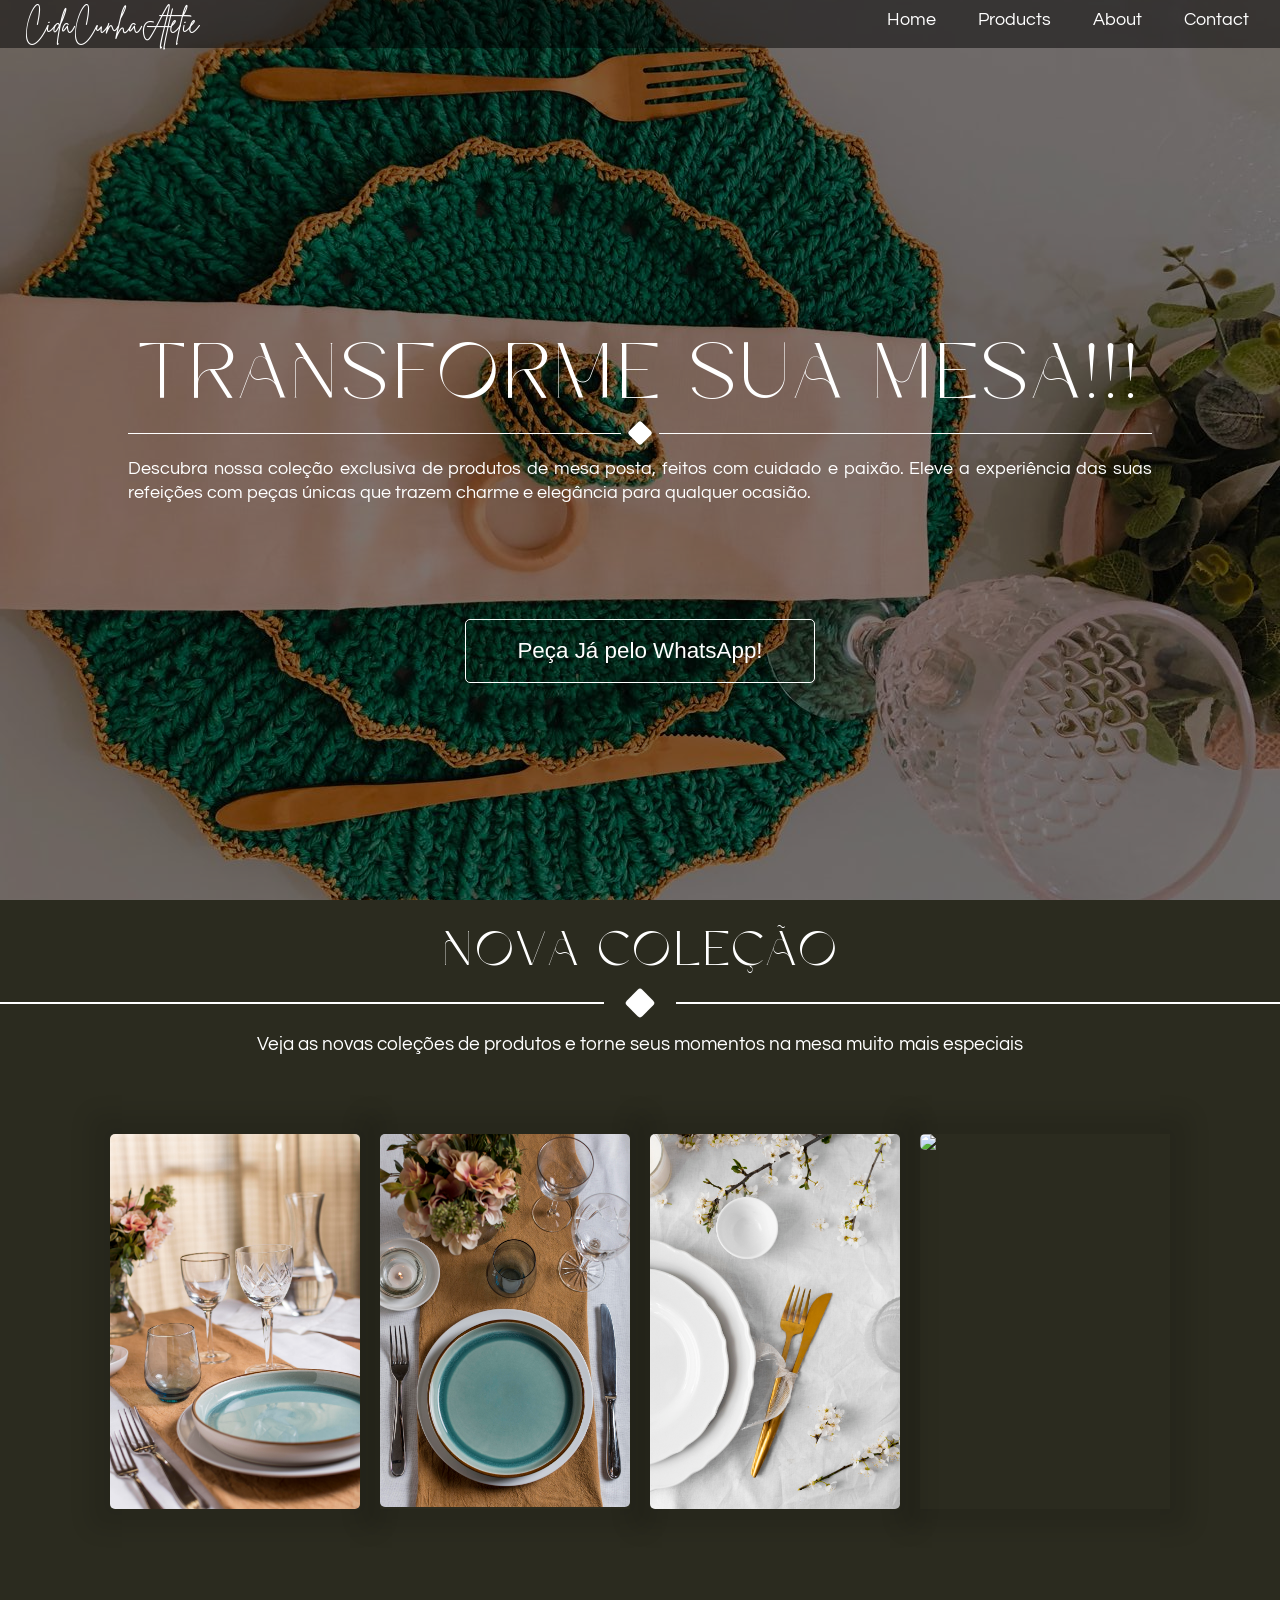
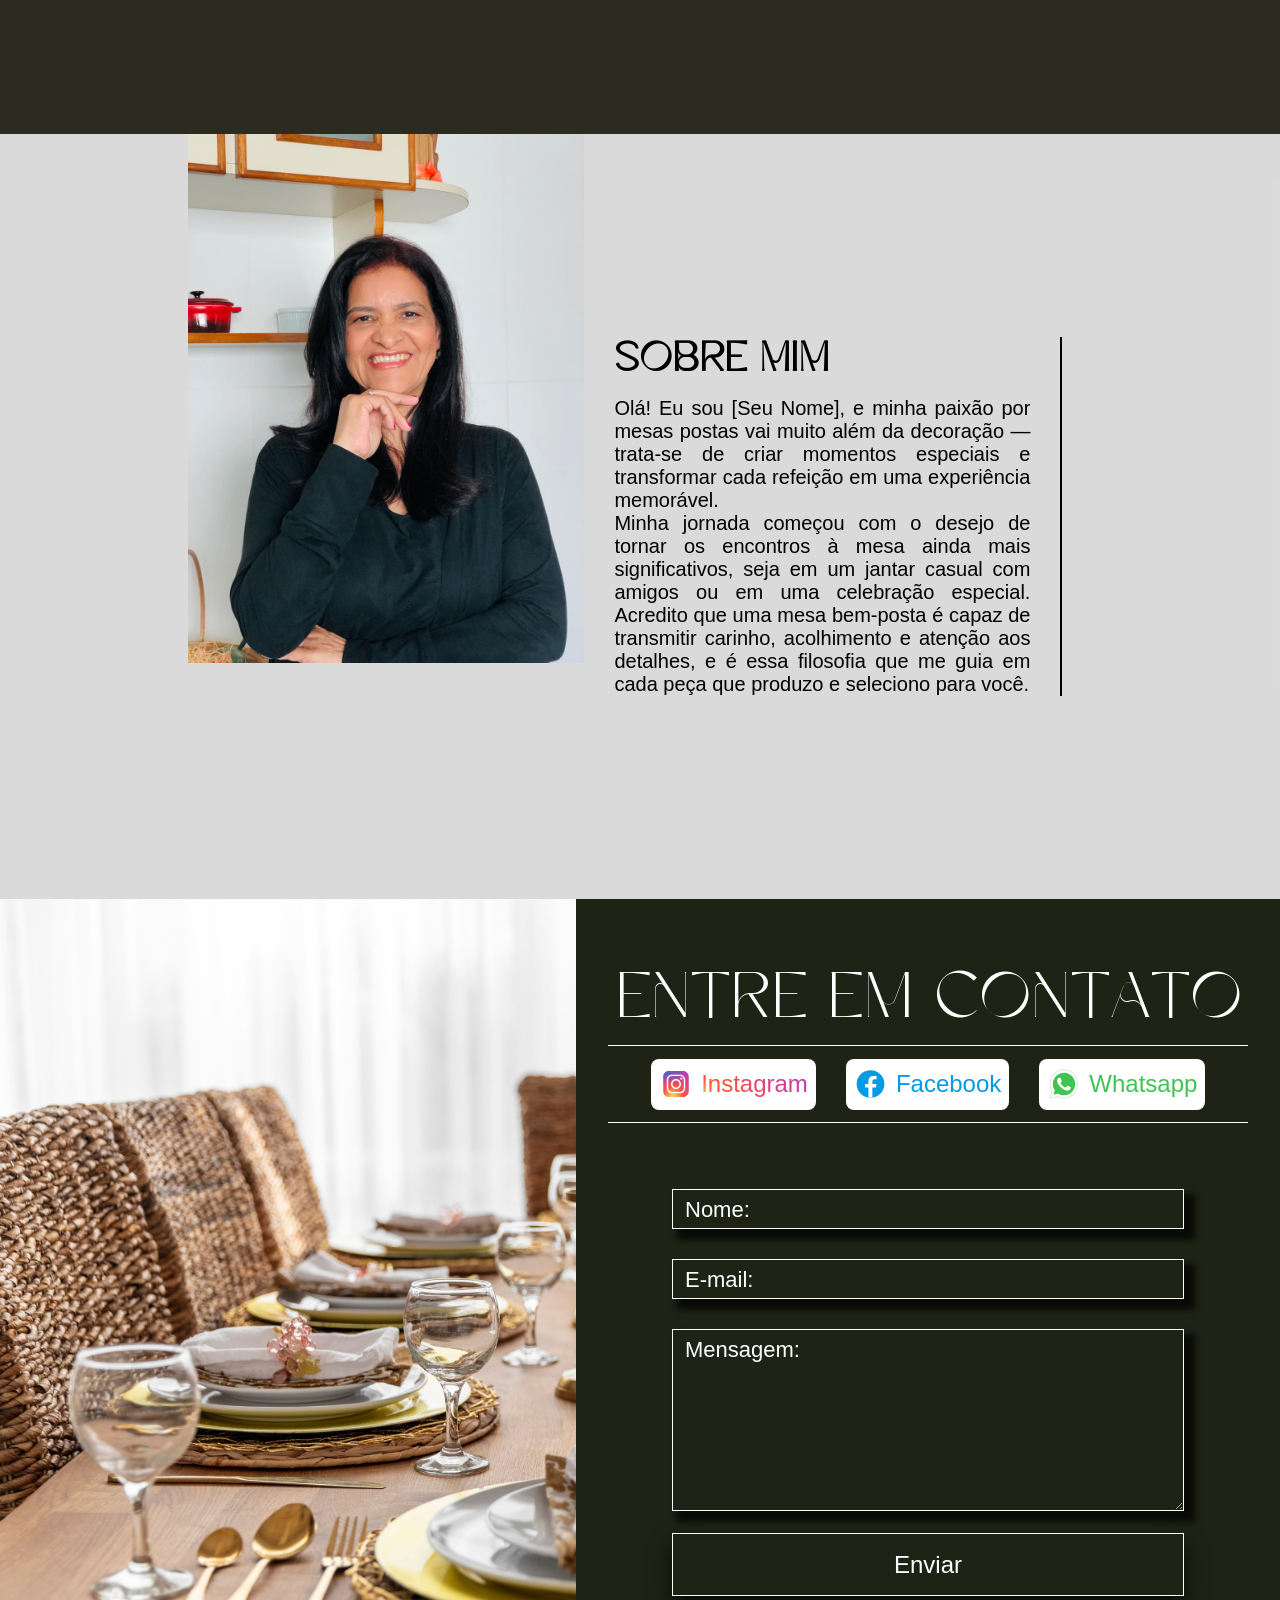
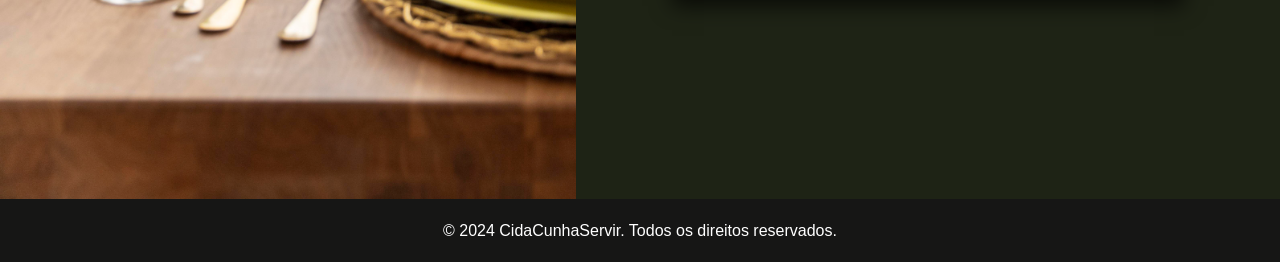
==== index.html @ 5f46d481 "First Addition" ====
<!DOCTYPE html>
<html lang="pt-br">
<head>
    <meta charset="UTF-8">
    <meta name="viewport" content="width=device-width, initial-scale=1.0">
    <title>Cida Cunha Atelier</title>
    <link rel="stylesheet" href="styles.css">
</head>
<body>
    <header>
        <div class="logo">CidaCunha<span>Atelie</span></div>
        <nav class="navbar">
            <ul ul class="nav-links">
                <li><a href="#secao1" class="nav-link">Home</a></li>
                <li><a href="#secao2" class="nav-link">Products</a></li>
                <li><a href="#secao3" class="nav-link">About</a></li>
                <li><a href="#secao4" class="nav-link">Contact</a></li>
            </ul>
            <div class="menu-hamburguer">
                <span class="menu-hamburguer-mobile"></span>
                <span class="menu-hamburguer-mobile"></span>
                <span class="menu-hamburguer-mobile"></span>
            </div>
        </nav>
    </header>
    <main id="secao1">
        <div class="hero">
            <div class="hero-text">
                <h1>TRANSFORME SUA MESA!!!</h1>
                <div class="line-with-diamond">
                    <span class="diamond"></span>
                  </div>
                <p>Descubra nossa coleção exclusiva de produtos de mesa posta, feitos com cuidado e paixão. Eleve a experiência das suas refeições com peças únicas que trazem charme e elegância para qualquer ocasião.</p>
                <button id="btn" onclick="window.open('https://wa.me/5532998833302', '_blank')">Peça Já pelo WhatsApp!</button>
            </div>
        </div>

    <section class="collection-section" id="product">
        <div class="title-container" id="secao2">
            <h1 class="section-title">Nova Coleção</h1>
            <div class="decorative-line">
                <div class="decorative-icon"></div>
            </div>
            <p class="section-subtitle">Veja as novas coleções de produtos e torne seus momentos na mesa muito mais especiais</p>
        </div>
        <div class="container">
            <div class="box">
                <img src="table-arrangement-with-flowers.jpg">
                <div class="details_left">
                    <h2>Produto 2</h2>
                    <p>Descrição detalhada do produto 2.</p>
                    <p>Preço: R$ 200,00</p>
                    <button>Comprar</button>
                </div>
            </div>
            <div class="box">
                <img src="top-view-table-arrangement-with-flowers.jpg">
                <div class="details_left">
                    <h2>Produto 2</h2>
                    <p>Descrição detalhada do produto 2.</p>
                    <p>Preço: R$ 200,00</p>
                    <button>Comprar</button>
                </div>
            </div>
            <div class="box">
                <img src="assortment-white-table-delicious-meal.jpg">
                <div class="details_right">
                    <h2>Produto 2</h2>
                    <p>Descrição detalhada do produto 2.</p>
                    <p>Preço: R$ 200,00</p>
                    <button>Comprar</button>
                </div>
            </div>
            <div class="box">
                <img src="wedding-table-number-decoration.jpg">
                <div class="details_right">
                    <h2>Produto 2</h2>
                    <p>Descrição detalhada do produto 2.</p>
                    <p>Preço: R$ 200,00</p>
                    <button>Comprar</button>
                </div>
            </div>
        </div>
    </section>

    <section class="container-main-about" id="about">
        <div class="container-about" id="secao3">
            <div class="box-about">
                <img src="WhatsApp Image 2024-08-29 at 18.51.31.jpeg" class="box-img-about" alt="">
            </div>
            <div class="text-box-about">
                <h1 class="box-h1-about">
                    Sobre mim
                </h1>
                <p class="box-p-about">
                    Olá! Eu sou [Seu Nome], e minha paixão por mesas postas vai muito além da decoração — trata-se de criar momentos especiais e transformar cada refeição em uma experiência memorável. <br>

                    Minha jornada começou com o desejo de tornar os encontros à mesa ainda mais significativos, seja em um jantar casual com amigos ou em uma celebração especial. Acredito que uma mesa bem-posta é capaz de transmitir carinho, acolhimento e atenção aos detalhes, e é essa filosofia que me guia em cada peça que produzo e seleciono para você. <br>           
                </p>
            </div>
        </div>
    </section>
    <section class="container-footer" id="secao4">
        <div class="box-footer">
            <div class="img-footer">
                <img class="img-footer-sing" src="dining-table-with-plates.jpg" alt="">
            </div>
            <div class="text-footer">
                <div class="container-text-footer">
                    <h1 class="text-footer-h1">Entre em contato</h1>
                    <div class="line-footer"></div>
                    <div class="text-footer-div-btn">
                        <button class="text-footer-btn" id="text-footer-btn-insta">
                            <img src="instagram.svg" alt="Ícone" class="btn-icon-footer">
                            <span class="btn-text-footer-insta">Instagram</span>
                        </button>
                        <button class="text-footer-btn" id="text-footer-btn-face">
                            <img src="facebook.svg" alt="Ícone" class="btn-icon-footer">
                            <span class="btn-text-footer-face">Facebook</span>
                        </button>
                        <button class="text-footer-btn" id="text-footer-btn-zap">
                            <img src="whatsapp.svg" alt="Ícone" class="btn-icon-footer">
                            <span class="btn-text-footer-zap">Whatsapp</span>
                        </button>
                    </div>
                    <div class="line-footer"></div>
                </div>
                <div class="form-footer">
                    <form id="contactForm" action="https://formspree.io/f/mblrwndz" method="POST">
                        <div class="form-footer-group">
                            <input type="text" id="name" name="name" placeholder="" class="form_input" required>
                            <label for="name" class="placeholder">Nome:</label>
                        </div>
                        
                        <div class="form-footer-group">
                            <input type="email" id="email" name="email" placeholder="" class="form_input" required>
                            <label for="email" class="placeholder">E-mail:</label>
                        </div>
                        
                        <div class="form-footer-group">
                            <textarea id="message" name="message" placeholder="" class="form_input" rows="4" required></textarea>
                            <label for="message" class="placeholder">Mensagem:</label>
                        </div>
                        
                        <button type="submit" class="form-footer-btn">Enviar</button>
                    </form>
                </div>
            </div>
        </div>
    </section>
    </main>
    <footer class="footer">
        <div class="container-footer-copy">
            <p class="copy-p-footer">&copy; 2024 CidaCunhaServir. Todos os direitos reservados.</p>
        </div>
    </footer>

    <script src="script.js"></script>
</body>
</html>
---- styles.css ----
@import url('https://fonts.googleapis.com/css2?family=Questrial&display=swap');
@font-face {
    font-family: Brittany;
    src: url(BrittanySignature.ttf);
}
@font-face {
    font-family: Metanoia;
    src: url(Metanoia.ttf);
}


/* Variáveis de CSS para cores e fonte */
:root {
    --background-color: #2b2b1f;
    --text-color: #ffffff;
    --accent-color: #ffffff;
    --overlay-bg-color: rgba(0, 0, 0, 0.7);
    --font-family: 'Arial', sans-serif;
}

/* Reset básico */
* {
    margin: 0;
    padding: 0;
    box-sizing: border-box;
    scroll-behavior: smooth;
}


/* Prevenir overflow horizontal */
body, html {
    margin: 0;
    padding: 0;
    overflow-x: hidden; /* Impede que a página se expanda horizontalmente */
}

body {
    font-family: var(--font-family);
    background-color: var(--background-color);
    color: var(--text-color);
    text-align: center;
}

header {
    position: fixed; /* Fixa o header no topo da página */
    display: flex;
    justify-content: space-between;
    align-items: center;
    padding: 0.5vh 25px; /* Reduz o padding para aproximar a borda dos elementos */
    color: #fff;
    z-index: 1000; /* Mantém o header acima de outros elementos */
    width: 100vw;
    background-color: rgba(0, 0, 0, 0.5);
}

header .logo {
    font-size: 1.8em;
    font-weight: bold;
    font-family: Brittany;
    font-weight: 100;
}

header nav ul {
    font-weight: 100;
    font-size: 1.4vw;
    display: flex;
    list-style: none;
}

header nav ul li {
    margin-left: 30px;
    margin-bottom: 10px;
}

header nav ul li a {
    font-family: "Questrial", sans-serif;
    color: #fff;
    text-decoration: none;
    padding: 5px 6px; /* Mantém o padding constante */
}

ul li a:hover {
    color: black; /* Altera a cor do texto ao passar o mouse */
    background-color: #a9a9a9; /* Adiciona uma cor de fundo ao passar o mouse */
    border-radius: 5px; /* Adiciona bordas arredondadas ao fundo */
    padding: 25px 6px;
    transition: ease 1s;
}

/* Menu Hambúrguer */
.menu-hamburguer {
    display: none;
    flex-direction: column;
    cursor: pointer;
}

.menu-hamburguer .menu-hamburguer-mobile {
    width: 7vw;
    height: 0.3vh;
    background: white;
    margin: 4px 0;
    transition: 0.4s;
}

.hero {
    display: flex;
    align-items: center;
    justify-content: left;
    background: url('Background_img_green.jpg') no-repeat center center;
    background-size: cover;
    color: #fff;
    min-height: 100vh;
    padding: 50px 27px;
    position: relative;
}

.hero::before {
    content: '';
    position: absolute;
    display: flex;
    margin: 0 auto;
    justify-content: center;
    align-items: center;
    top: 0;
    left: 0;
    width: 100%;
    height: 100%;
    background-color: rgba(0, 0, 0, 0.5);
    z-index: 1;
}

.hero-text {
    justify-content: center;
    position: relative;
    z-index: 2;
    margin: 0 auto;
}

.hero-text h1 {
    display: flex;
    justify-content: center;
    align-items: center;
    font-family: Metanoia;
    font-size: 6vw;
    font-weight: 100;
    margin-bottom: 10px;
    line-height: 1.4;
    letter-spacing: 2.5px;
    margin: 0 auto;
}

/* Linha span */
.line-with-diamond {
    display: flex;
    align-items: center;
  }
  
.line-with-diamond::before,
.line-with-diamond::after {
    content: '';
    flex: 1;
    height: 1.8px;
    background-color: white;
}

.diamond {
    border-radius: 15%;
    width: 18px;
    height: 18px;
    background-color: white;
    transform: rotate(45deg); /* Gira o quadrado para parecer um losango */
    margin: 0 10px; /* Espaço entre as linhas e o losango */
}  

.hero-text p {
    display: flex;
    margin: 0 auto;
    font-family: "Questrial", sans-serif;
    font-weight: 100;
    font-size: 1.4vw;
    margin-top: 15px;
    margin-bottom: 15px;
    line-height: 1.3;
    width: 80vw;
    text-align: justify;
}

.hero-text button {
    position: relative;
    top: 100px;
    display: flex;
    justify-content: center;
    align-items: center;
    margin: 0 auto;
    padding: 2vh 4vw;
    background-color: transparent;
    color: #000000;
    font-size: 1.4em;
    color: white;
    cursor: pointer;
    border: solid 1px white;
    border-radius: 5px;
}

.hero-text button:hover{
     scale: 1.1;
     transition: ease 1s;
     background-color: #c0c0c0;
     color: black ;
     
}

.collection-section{
    height: 90vh;
}

/* Título da seção */
.section-title {
    font-family: Metanoia;
    font-size: 3em;
    font-weight: 100;
    margin-top: 0.5em;
    letter-spacing: 2px;
    text-transform: uppercase;
    animation: fadeIn 2s ease-out;
}

/* Linha decorativa */
.decorative-line {
    display: flex;
    align-items: center;
    justify-content: center;
    position: relative;
    margin: 20px 0;
    animation: slideIn 1.5s ease-out;
}

.decorative-line::before,
.decorative-line::after {
    content: '';
    flex: 1;
    border-bottom: 2px solid var(--accent-color);
}

.decorative-line::before {
    margin-right: 15px;
}

.decorative-line::after {
    margin-left: 15px;
}

.decorative-icon {
    border-radius: 15%;
    width: 22px;
    height: 22px;
    background-color: white;
    transform: rotate(45deg); /* Gira o quadrado para parecer um losango */
    margin: 0 10px; /* Espaço entre as linhas e o losango */
}


/* Subtítulo da seção */
.section-subtitle {
    font-family: "Questrial";
    font-size: 1.2em;
    margin-top: 0.5em;
    animation: fadeIn 2s ease-out;
}

.container{
    width: 90%;
    padding: 20px;
    margin: 60px auto;
    display: flex;
    flex-direction: row;
    justify-content: center;
}

.box{
    width: 250px;
    margin: 0 10px;
    box-shadow: 0 0 20px 20px rgba(0, 0, 0, .1);
    transition: 1s;
}

.box img{
    display: block;
    width: 100%;
    border-radius: 5px;
}

.box:hover{
    transform: scale(1.3);
    z-index: 2;
}

/* Para desfocar todas as outras imagens */
.container:hover .box:not(:hover) img {
    filter: blur(1px); /* Aplica desfoque às imagens não destacadas */
    transition: filter 0.3s ease-in-out; /* Adiciona transição suave */
}

/* Remova display: none e ajuste o CSS de visibilidade */
.details_left {
    position: absolute;
    top: 50%;
    left: 24.5vw; /* Mova para fora do contêiner principal */
    transform: translate(-50%, -50%);
    background-color: rgba(0, 0, 0, 0.8); /* Ajuste para visibilidade */
    color: white; /* Contraste do texto */
    padding: 20px;
    border-radius: 8px;
    border-bottom-left-radius: 0;
    border-top-left-radius: 0;
    width: 100%;
    height: 100%;
    opacity: 0;
    transition: opacity 0.2s ease-in-out;
    text-align: left;
    justify-content: center;
}


.details_right {
    position: absolute;
    top: 50%;
    left: -50%;
    transform: translate(-50%, -50%);
    background-color: rgba(0, 0, 0, 0.8); /* Ajuste para visibilidade */
    color: white; /* Contraste do texto */
    padding: 20px;
    border-radius: 8px;
    border-bottom-right-radius: 0; 
    border-top-right-radius: 0;
    width: 100%;
    height: 100%;
    opacity: 0;
    transition: opacity 0.2s ease-in-out;
    text-align: left;
    justify-content: center;
}

.details_left.details_right h2 {
    font-size: 1.8em;
}

.details_left p {
    font-size: 1em;
    line-height: 1.4;
}

.details_left button {
    margin-top: 20px;
    padding: 10px 20px;
    background-color: var(--accent-color);
    color: var(--background-color);
    border: none;
    border-radius: 5px;
    cursor: pointer;
}

.details_right button {
    margin-top: 20px;
    padding: 10px 20px;
    background-color: var(--accent-color);
    color: var(--background-color);
    border: none;
    border-radius: 5px;
    cursor: pointer;
}

/* Efeito hover para mostrar as informações detalhadas */
.box:hover .details_left,.details_right {
    opacity: 1;
}


.container-main-about{
    display: flex;
    justify-content: center;
    align-items: center;
    margin: 0 auto;
    height: 85vh;
    width: 100%;
    background-color: #1e2315;
}

.container-about{
    display: flex;
    justify-content: center;
    align-items: center;
    width: 100%;
    height: 85vh;
    background-color: rgb(244, 244, 245, 0.88);
}

.box-about{
    height: 100%;
    overflow: hidden;
}

.box-img-about{
    width: 31vw;
}

.text-box-about{
    width: 35vw;
    margin: 30px;
    border-right: solid 2px black;
    padding-right: 30px;
}

.box-h1-about{
    font-family: Metanoia;
    font-size: 40px;
    margin-bottom: 20px;
    color: #000000;
    text-align: left;
}

.box-p-about{
    color: #000000;
    text-align: justify;
    font-size: 20px;
}



                                                    /*contact and footer sections*/


.container-footer{
    background-color: #1e2315;
    width: 100%;
    height: 100vh;
}

.box-footer{
    display: flex;
    justify-content: center;
    align-items: center;
}

.img-footer{
    background-color: aqua;
    width: 45vw;
    height: 100vh;
    overflow: hidden;
}

.img-footer img{
    height: 100%;
}

.text-footer{
    width: 50%;
    height: 90vh;
    margin: 0 auto;
    text-align: center;
}

.text-footer-h1{
    font-family: Metanoia;
    font-size: 4em;
    font-weight: 100;
    margin-top: 2vh;
    margin-bottom: 2vh;
    color: white;
}

.line-footer{
    width: 100%;
    height: 1px;
    background-color: white;
}

.text-footer-div-btn{
    display: flex;
    align-items: center; /* Centraliza verticalmente */
    justify-content: space-evenly; /* Centraliza horizontalmente */
    margin: 1vw;
}

.text-footer-btn{  
    display: flex; /* Ativa o flexbox */
    align-items: center; /* Centraliza verticalmente */
    justify-content: center; /* Centraliza horizontalmente */
    padding: 0.6vh 0.6vw; /* Espaçamento interno */
    border: none; /* Remover a borda padrão do botão */
    border-radius: 8px;
    color: white; /* Cor do texto e do ícone */
    font-size: 1.5em; /* Tamanho da fonte */
    cursor: pointer; /* Cursor de mãozinha */
    background-color: white;
} 

.btn-icon-footer{  
    width: 2.7vw; /* Largura da imagem SVG */
    height: 40px; /* Altura da imagem SVG */
    margin-right: 8px; /* Espaçamento entre o ícone e o texto */
}



/* Insta hover */

.btn-text-footer-insta{
    background: linear-gradient(45deg, #fd5, #ff543f, #fc5245, #e64771, #d53e91, #cc39a4, #c837ab); /* Define o gradiente */
    -webkit-background-clip: text; /* Define o recorte do background para o texto (Chrome, Safari, Opera) */
    -webkit-text-fill-color: transparent; /* Faz o preenchimento do texto ser transparente */
    background-clip: text; /* Define o recorte do background para o texto (Firefox) */
    color: transparent; /* Faz o preenchimento do texto ser transparente */
}

#text-footer-btn-insta:hover{
    transform: scale(1.2);
    transition: 1s;
    background: linear-gradient(45deg, #fd5, #ff543f, #fc5245, #e64771, #d53e91, #cc39a4, #c837ab);
    transition: 1s ease; 
}

.text-footer-btn:hover .btn-text-footer-insta{
    background: none; /* Remove o gradiente */
    -webkit-background-clip: unset; /* Remove o recorte de fundo para o texto */
    -webkit-text-fill-color: white; /* Altera a cor do texto para branco no hover */
    color: white; /* Altera a cor do texto para branco no hover */
}





/* Face hover */

.btn-text-footer-face{
    color: #039be5;
}

#text-footer-btn-face:hover{
    transform: scale(1.2);
    transition: 1s ease; 
    background-color: #039be5;
    color: white;
}

.text-footer-btn:hover .btn-text-footer-face{
    background: none; /* Remove o gradiente */
    -webkit-background-clip: unset; /* Remove o recorte de fundo para o texto */
    -webkit-text-fill-color: white; /* Altera a cor do texto para branco no hover */
    color: white; /* Altera a cor do texto para branco no hover */
}



/* Zap hover */

.btn-text-footer-zap{
    color: #40C351;
}

#text-footer-btn-zap:hover{
    transform: scale(1.2);
    transition: 1s ease; 
    background-color: #40C351;
    color: white;
}

.text-footer-btn:hover .btn-text-footer-zap{
    background: none; /* Remove o gradiente */
    -webkit-background-clip: unset; /* Remove o recorte de fundo para o texto */
    -webkit-text-fill-color: white; /* Altera a cor do texto para branco no hover */
    color: white; /* Altera a cor do texto para branco no hover */
}




                                                    /* Contact Form*/

.form-footer{
    margin: 4vh auto;
    width: 80%;
    height: 50vh;
    font-family: Arial, Helvetica, sans-serif;
}

.form-footer-group{
    position: relative;
}

.form_input{
    padding: 10px;
    width: 100%;
    max-width: 800px;
    outline: none;
    border: solid 1px white;
    background-color: transparent;
    margin-top: 30px;
    color: white;
    font-size: 1em;
    box-shadow: 8px 8px 6px 3px rgba(0, 0, 0, 0.7); /* Adiciona uma sombra ao input */
}

#message{
    padding: 30px 10px;
    color: white;
    font-size: 2em;
}

.placeholder{
    margin-top: 28px;
    position: absolute;
    top: 10px;
    left: 8px;
    font-size: 22px;
    color: white;
    padding: 0px 5px;
    transition: 0.3s;
    pointer-events: none;
}

.form_input:focus + .placeholder,
.form_input:not(:placeholder-shown) + .placeholder {
    top: -5px;
    font-size: 0.9em;
    background-color: #1e2315;
}

.form-footer-btn{
    width: 100%;
    height: 7vh;
    margin-top: 2vh;
    background-color: transparent;
    font-size: 1.5em;
    color: white;
    border: solid 1px white;
    box-shadow: 0 10px 20px rgba(0, 0, 0, 0.7); /* Adiciona uma sombra ao input */
}

.form-footer-btn:hover{
    transform: scale(1.1);
    background-color: rgb(255, 255, 255, 0.5);
    transition: ease 1s;
}


                                                    /*footer Sections*/


.footer {
    background-color: rgba(20, 20, 20, 0.9); /* Cor de fundo escura */
    color: white; /* Cor do texto */
    text-align: center; /* Centraliza o texto */
    justify-content: center;
    align-items: center;
    padding: 2.5vh; /* Espaçamento interno */
    bottom: 0;
    width: 100%;
    margin: 0 auto;
    font-family: Arial, Helvetica, sans-serif; /* Fonte do texto */
}

.footer .copy-p-footer {
    justify-content: center;
    align-items: center;
    text-align: center;
    margin: 0vh auto; /* Remove margem padrão do parágrafo */
}



                                                    /* Animation and Mediaquery */


@keyframes slideIn {
    from { transform: translateY(-20px); opacity: 0; }
    to { transform: translateY(0); opacity: 1; }
}


/* Media queries para responsividade */
@media (max-width: 768px) {
    .nav-links {
        position: fixed;
        right: 0;
        top: 0;
        height: 100vh;
        display: flex;
        flex-direction: column;
        align-items: center;
        justify-content: center;
        width: 0;
        overflow: hidden;
        transition: width 0.3s ease;
        background-color: rgba(39, 39, 39, 0.5);
    }

    .nav-links li {
        opacity: 0;
        margin: 1px 0;
        transition: opacity 0.3s ease;
        width: 100%;
        background-color: #333;
        padding: 2vh ;
    }

    .nav-links.open {
        width: 200px;
    }

    .nav-links.open li {
        opacity: 1;
        transition-delay: 0.3s;
    }

    header nav ul li a {
        font-size: 2em;
        margin: 0 auto;
    }

    .menu-hamburguer {
        display: flex;
    }
    .section-title {
        font-size: 2.5em;
    }

    .section-subtitle {
        font-size: 1em;
    }

    .image-gallery {
        grid-template-columns: repeat(auto-fit, minmax(150px, 1fr));
    }

    .details {
        width: 90%;
    }

    .container{
        display: grid;
        grid-template-columns: repeat(2, 1fr); /* Define 2 colunas iguais */
        gap: 10px; /* Espaço entre as imagens */
        margin: 0px auto;
        align-items: center;
        justify-content: center;
    }

    .box{
        width: 100%;
        margin: 0px 0px;
    }

    .collection-section {
        height: 100vh;
    }

    .details_right {
        display: none;
    }
    
    .details_left {
        display: none;
    }

    .container-about{
        background-image: url('WhatsApp\ Image\ 2024-08-29\ at\ 18.51.31.jpeg'); /* Caminho para sua imagem de fundo */
        background-size: cover; /* A imagem cobre todo o fundo */
        background-position: center; /* A imagem é centralizada */
    }

    .box-img-about{
        display: none;
    }

    .text-box-about {
        width: 100vw;
        background-color: rgba(225, 225, 225, 0.7);
        padding: 10px;
        border-radius: 8px;
    }

    .img-footer{
        display: none;
    }

    .text-footer{
        width: 100%;
    }

    .text-footer-h1{
        font-size: 3em;
    }

    .text-footer-btn {
        padding: 0.5vh 2vw;
        font-size: 4vw;
        margin: 1.2vw 0;
    }

    .btn-icon-footer {
        width: 6.7vw;
    }
}

/*Dispositivos móveis*/
@media (max-width: 480px) {
    header .logo {
        font-size: 1.4em;
        font-weight: bold;
        font-family: Brittany;
        font-weight: 100;
    }

    .hero-text{
        background-color: rgba(51, 51, 51, 0.4);
        border-radius: 15px;
        padding: 5vh 2vw;
        margin: 0 auto;
        height: 45vh;
    }

    .hero-text h1 {
        font-size: 10vw;
        font-weight: 100;
        margin-bottom: 10px;
        line-height: 1.4;
        letter-spacing: 2.5px;
        margin: 0 auto;
    }

    .line-with-diamond::before,
    .line-with-diamond::after {
        height: 1.6px;
    }

    .diamond {
        width: 14px;
        height: 14px
    }  

    .hero-text p {
        font-weight: 100;
        font-size: 0.9em;
        margin-top: 15px;
        margin-bottom: 15px;
        line-height: 1.3;
        width: 80vw;
    }
    .section-title {
        font-size: 2em;
    }

    .section-subtitle {
        font-size: 0.9em;
    }

    .decorative-line {
        margin: 15px 0;
    }

    .details h2 {
        font-size: 1.5em;
    }

    .details p {
        font-size: 0.9em;
    }

    .details button {
        padding: 8px 16px;
        font-size: 0.9em;
    }
}
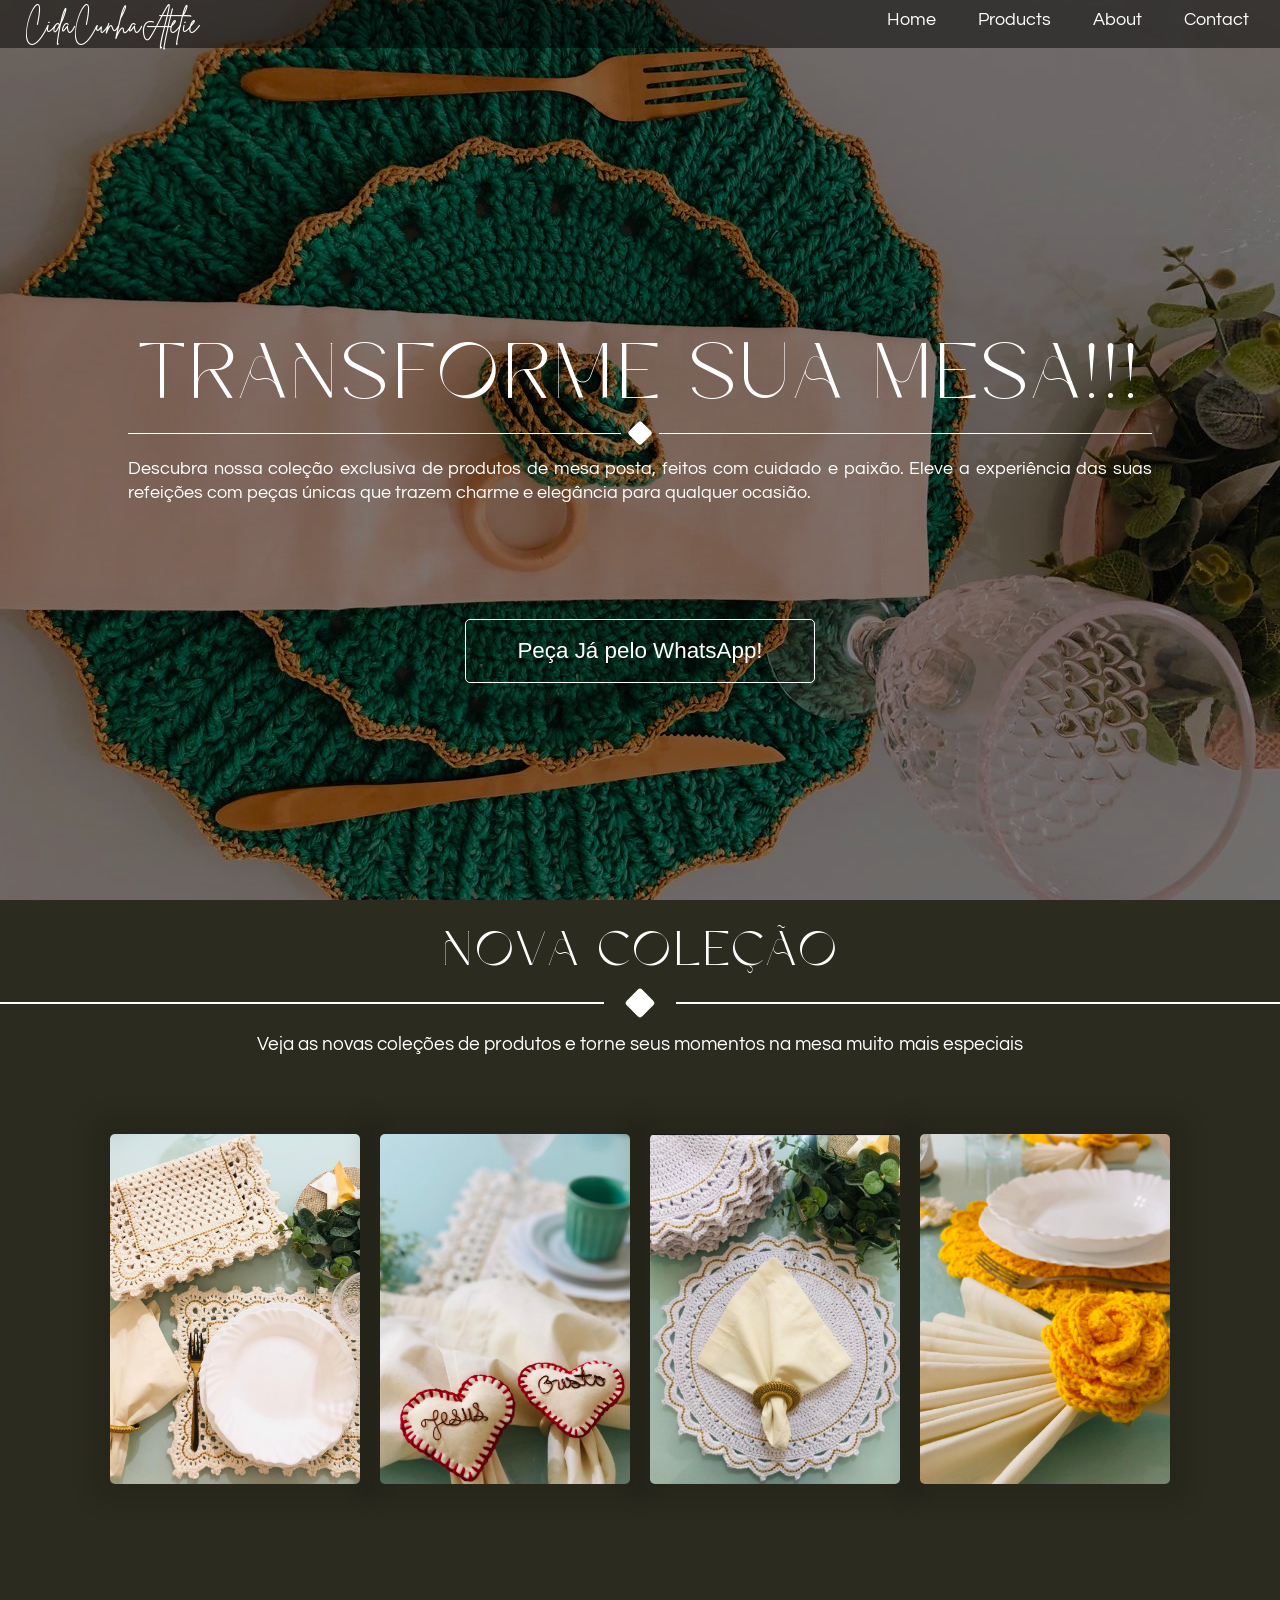
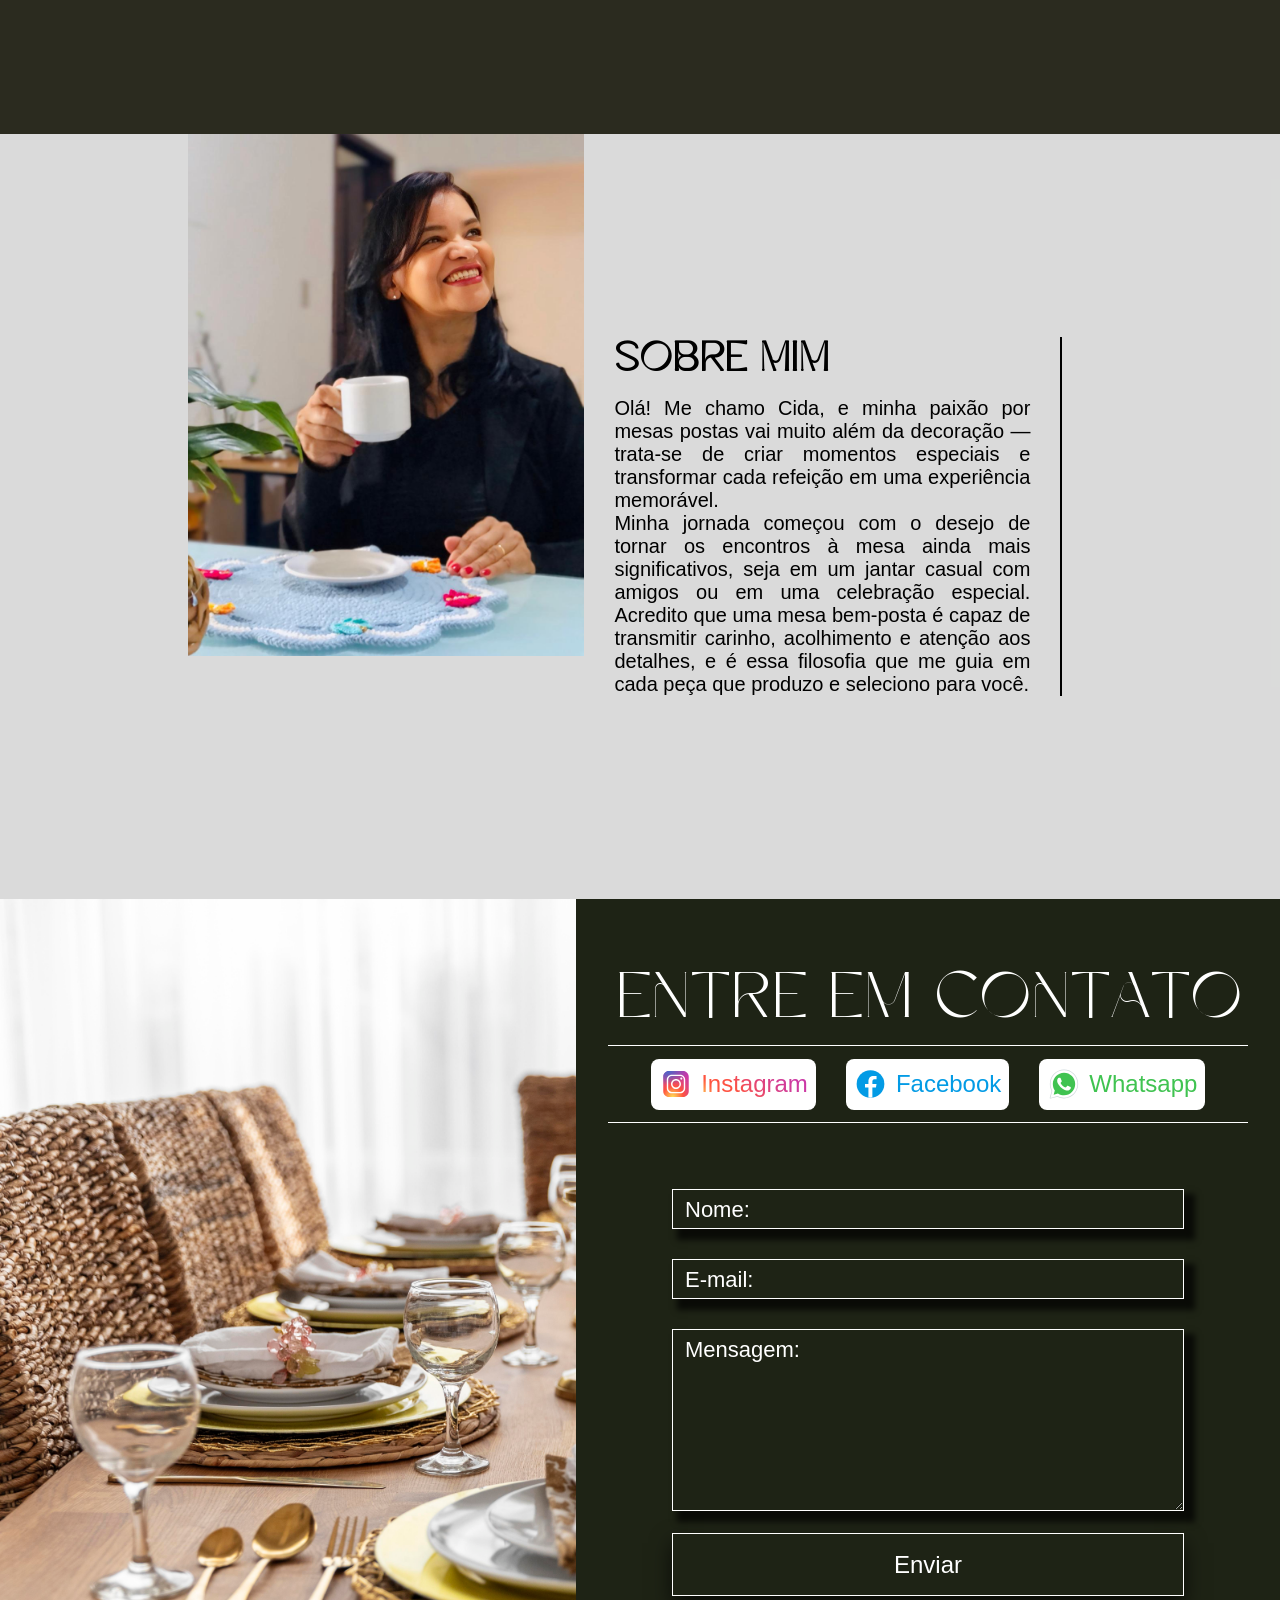
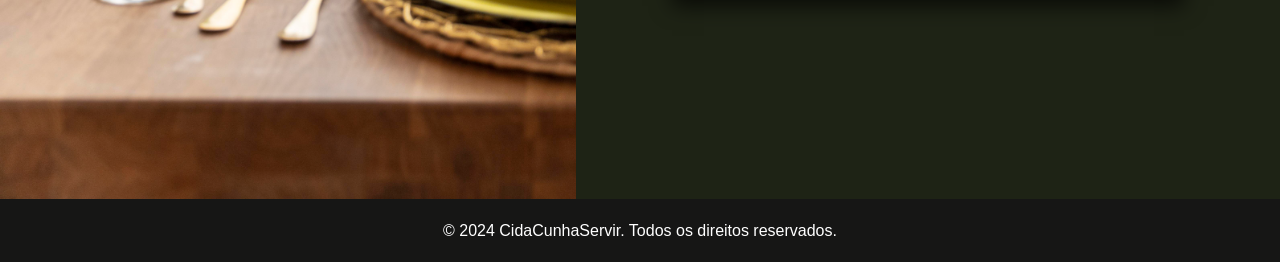
==== commit 6ae53519: "Alteração nas fotos da {box}" ====
--- a/index.html
+++ b/index.html
@@ -31,7 +31,7 @@
                     <span class="diamond"></span>
                   </div>
                 <p>Descubra nossa coleção exclusiva de produtos de mesa posta, feitos com cuidado e paixão. Eleve a experiência das suas refeições com peças únicas que trazem charme e elegância para qualquer ocasião.</p>
-                <button id="btn" onclick="window.open('https://wa.me/5532998833302', '_blank')">Peça Já pelo WhatsApp!</button>
+                <button id="btn" onclick="window.open('https://wa.me/5532998583878', '_blank')">Peça Já pelo WhatsApp!</button>
             </div>
         </div>
 
@@ -45,7 +45,7 @@
         </div>
         <div class="container">
             <div class="box">
-                <img src="table-arrangement-with-flowers.jpg">
+                <img src="WhatsApp Image 2025-01-17 at 11.35.02 (1).jpeg">
                 <div class="details_left">
                     <h2>Produto 2</h2>
                     <p>Descrição detalhada do produto 2.</p>
@@ -54,7 +54,7 @@
                 </div>
             </div>
             <div class="box">
-                <img src="top-view-table-arrangement-with-flowers.jpg">
+                <img src="WhatsApp Image 2025-01-17 at 11.35.02 (2).jpeg">
                 <div class="details_left">
                     <h2>Produto 2</h2>
                     <p>Descrição detalhada do produto 2.</p>
@@ -63,7 +63,7 @@
                 </div>
             </div>
             <div class="box">
-                <img src="assortment-white-table-delicious-meal.jpg">
+                <img src="WhatsApp Image 2025-02-17 at 20.06.58.jpeg">
                 <div class="details_right">
                     <h2>Produto 2</h2>
                     <p>Descrição detalhada do produto 2.</p>
@@ -72,7 +72,7 @@
                 </div>
             </div>
             <div class="box">
-                <img src="wedding-table-number-decoration.jpg">
+                <img src="WhatsApp Image 2025-01-17 at 11.35.02 (3).jpeg">
                 <div class="details_right">
                     <h2>Produto 2</h2>
                     <p>Descrição detalhada do produto 2.</p>
@@ -86,14 +86,14 @@
     <section class="container-main-about" id="about">
         <div class="container-about" id="secao3">
             <div class="box-about">
-                <img src="WhatsApp Image 2024-08-29 at 18.51.31.jpeg" class="box-img-about" alt="">
+                <img src="WhatsApp Image 2025-01-17 at 11.35.02 (4).jpeg" class="box-img-about" alt="">
             </div>
             <div class="text-box-about">
                 <h1 class="box-h1-about">
                     Sobre mim
                 </h1>
                 <p class="box-p-about">
-                    Olá! Eu sou [Seu Nome], e minha paixão por mesas postas vai muito além da decoração — trata-se de criar momentos especiais e transformar cada refeição em uma experiência memorável. <br>
+                    Olá! Me chamo Cida, e minha paixão por mesas postas vai muito além da decoração — trata-se de criar momentos especiais e transformar cada refeição em uma experiência memorável. <br>
 
                     Minha jornada começou com o desejo de tornar os encontros à mesa ainda mais significativos, seja em um jantar casual com amigos ou em uma celebração especial. Acredito que uma mesa bem-posta é capaz de transmitir carinho, acolhimento e atenção aos detalhes, e é essa filosofia que me guia em cada peça que produzo e seleciono para você. <br>           
                 </p>
@@ -112,15 +112,15 @@
                     <div class="text-footer-div-btn">
                         <button class="text-footer-btn" id="text-footer-btn-insta">
                             <img src="instagram.svg" alt="Ícone" class="btn-icon-footer">
-                            <span class="btn-text-footer-insta">Instagram</span>
+                            <span class="btn-text-footer-insta"><a href="https://www.instagram.com/cidacunhaatelie?igsh=MWpndzZueW8wcGsxeQ==" id="btn-a-insta">Instagram</a></span>
                         </button>
                         <button class="text-footer-btn" id="text-footer-btn-face">
                             <img src="facebook.svg" alt="Ícone" class="btn-icon-footer">
-                            <span class="btn-text-footer-face">Facebook</span>
+                            <span class="btn-text-footer-face"><a href="https://www.facebook.com/share/5eR4bEx71kUPsVsA/?mibextid=qi2Omg" id="btn-a-face">Facebook</a></span>
                         </button>
                         <button class="text-footer-btn" id="text-footer-btn-zap">
                             <img src="whatsapp.svg" alt="Ícone" class="btn-icon-footer">
-                            <span class="btn-text-footer-zap">Whatsapp</span>
+                            <span class="btn-text-footer-zap"><a href="https://wa.me/5532998583878" id="btn-a-zap">Whatsapp</a></span>
                         </button>
                     </div>
                     <div class="line-footer"></div>
--- a/styles.css
+++ b/styles.css
@@ -277,20 +277,26 @@
     justify-content: center;
 }
 
-.box{
+.box {
     width: 250px;
+    height: 350px; /* Altura fixa para os containers */
     margin: 0 10px;
     box-shadow: 0 0 20px 20px rgba(0, 0, 0, .1);
     transition: 1s;
-}
-
-.box img{
+    overflow: hidden; /* Impede que a imagem vaze durante animações */
+    border-radius: 5px; /* Movido para cá para aplicar no container */
+    position: relative; /* Para posicionamento absoluto dos detalhes */
+}
+
+.box img {
     display: block;
     width: 100%;
-    border-radius: 5px;
-}
-
+    height: 100%; /* Ocupa toda altura do container */
+    object-fit: cover; /* Preenche o espaço mantendo proporções */
+    transition: 0.3s; /* Transição suave para efeitos de hover */
+}
 .box:hover{
+    overflow: visible;
     transform: scale(1.3);
     z-index: 2;
 }
@@ -527,7 +533,10 @@
     color: white; /* Altera a cor do texto para branco no hover */
 }
 
-
+#btn-a-zap{
+    text-decoration: none;
+    color: transparent; /* Faz o preenchimento do texto ser transparente */
+}
 
 
 
@@ -551,6 +560,10 @@
     color: white; /* Altera a cor do texto para branco no hover */
 }
 
+#btn-a-face{
+    text-decoration: none;
+    color: #039be5;
+}
 
 
 /* Zap hover */
@@ -573,7 +586,10 @@
     color: white; /* Altera a cor do texto para branco no hover */
 }
 
-
+#btn-a-zap{
+    text-decoration: none;
+    color: #40C351;
+}
 
 
                                                     /* Contact Form*/
@@ -680,7 +696,7 @@
 
 
 /* Media queries para responsividade */
-@media (max-width: 768px) {
+@media (max-width: 1025px) {
     .nav-links {
         position: fixed;
         right: 0;
@@ -738,6 +754,14 @@
         width: 90%;
     }
 
+    .hero-text h1{
+        font-size: 6.3vw;
+    }
+
+    .hero-text p {
+        font-size: 3vw;
+    }
+
     .container{
         display: grid;
         grid-template-columns: repeat(2, 1fr); /* Define 2 colunas iguais */
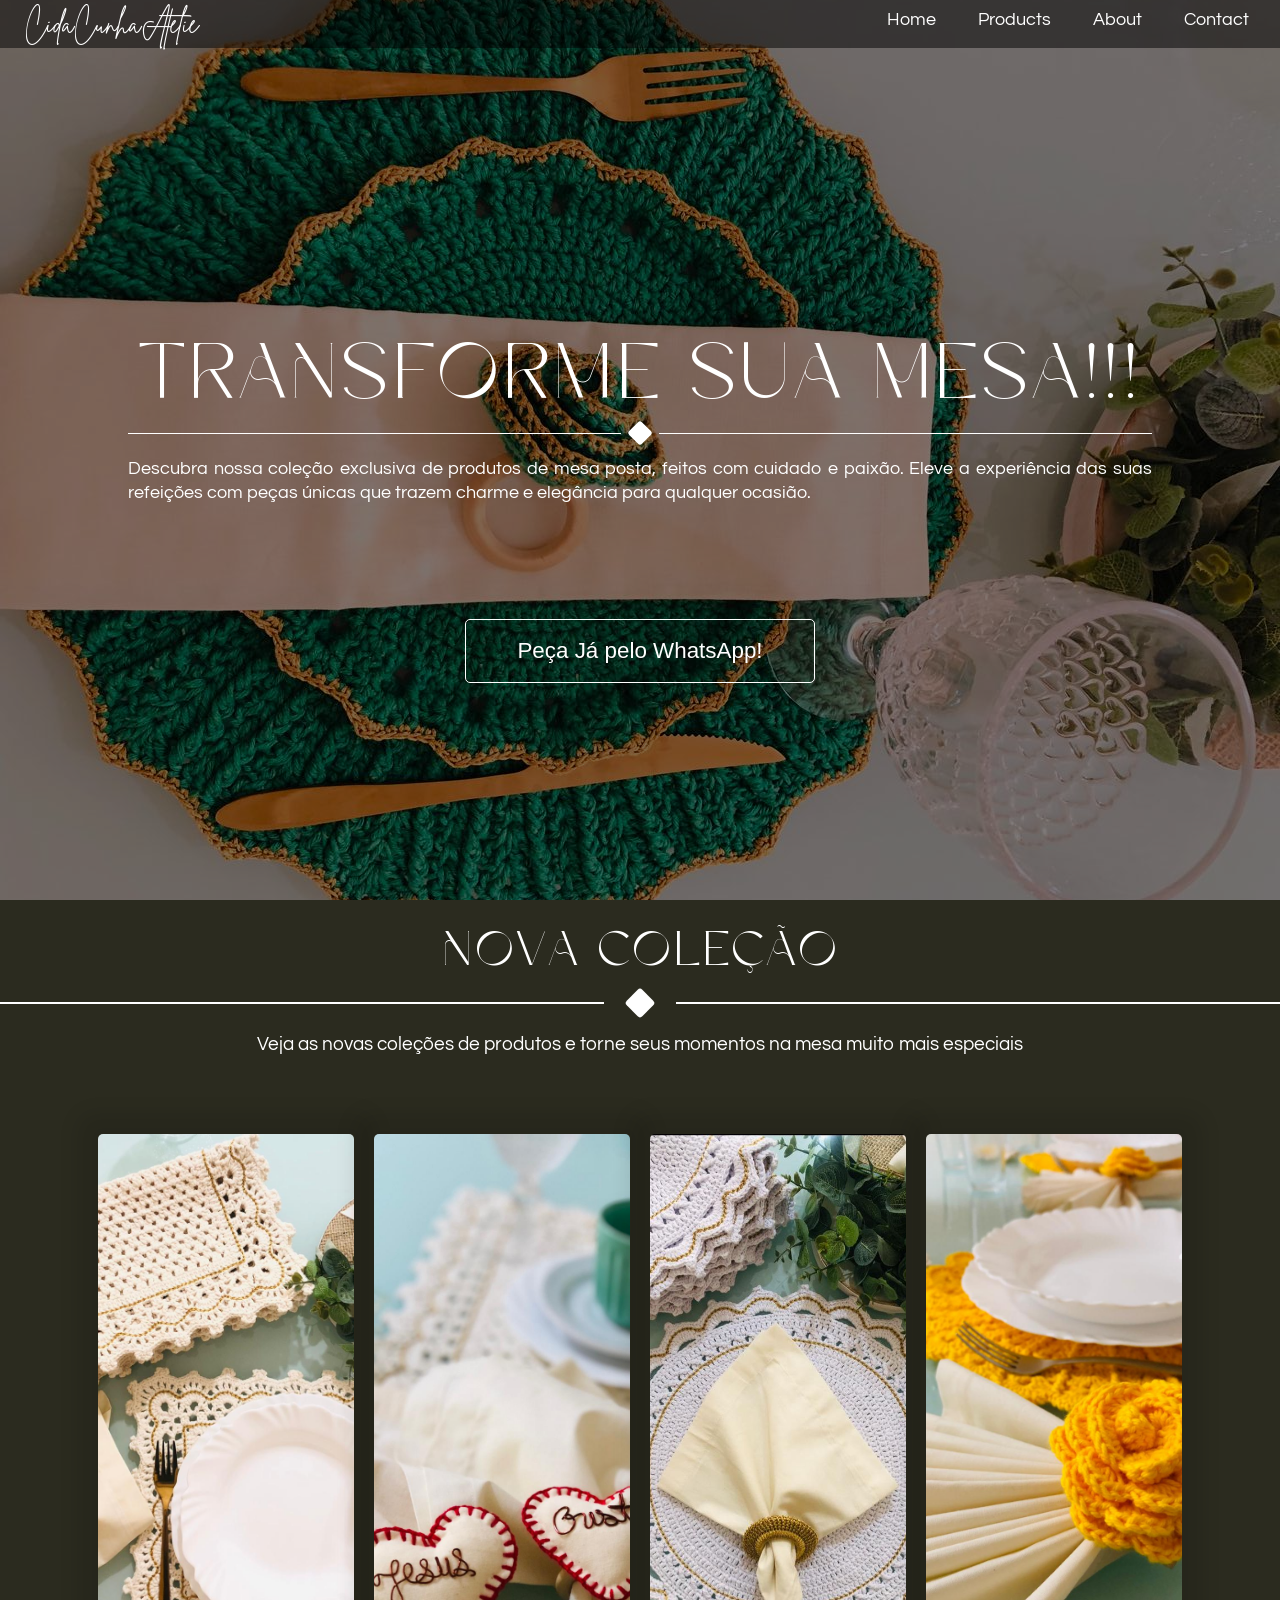
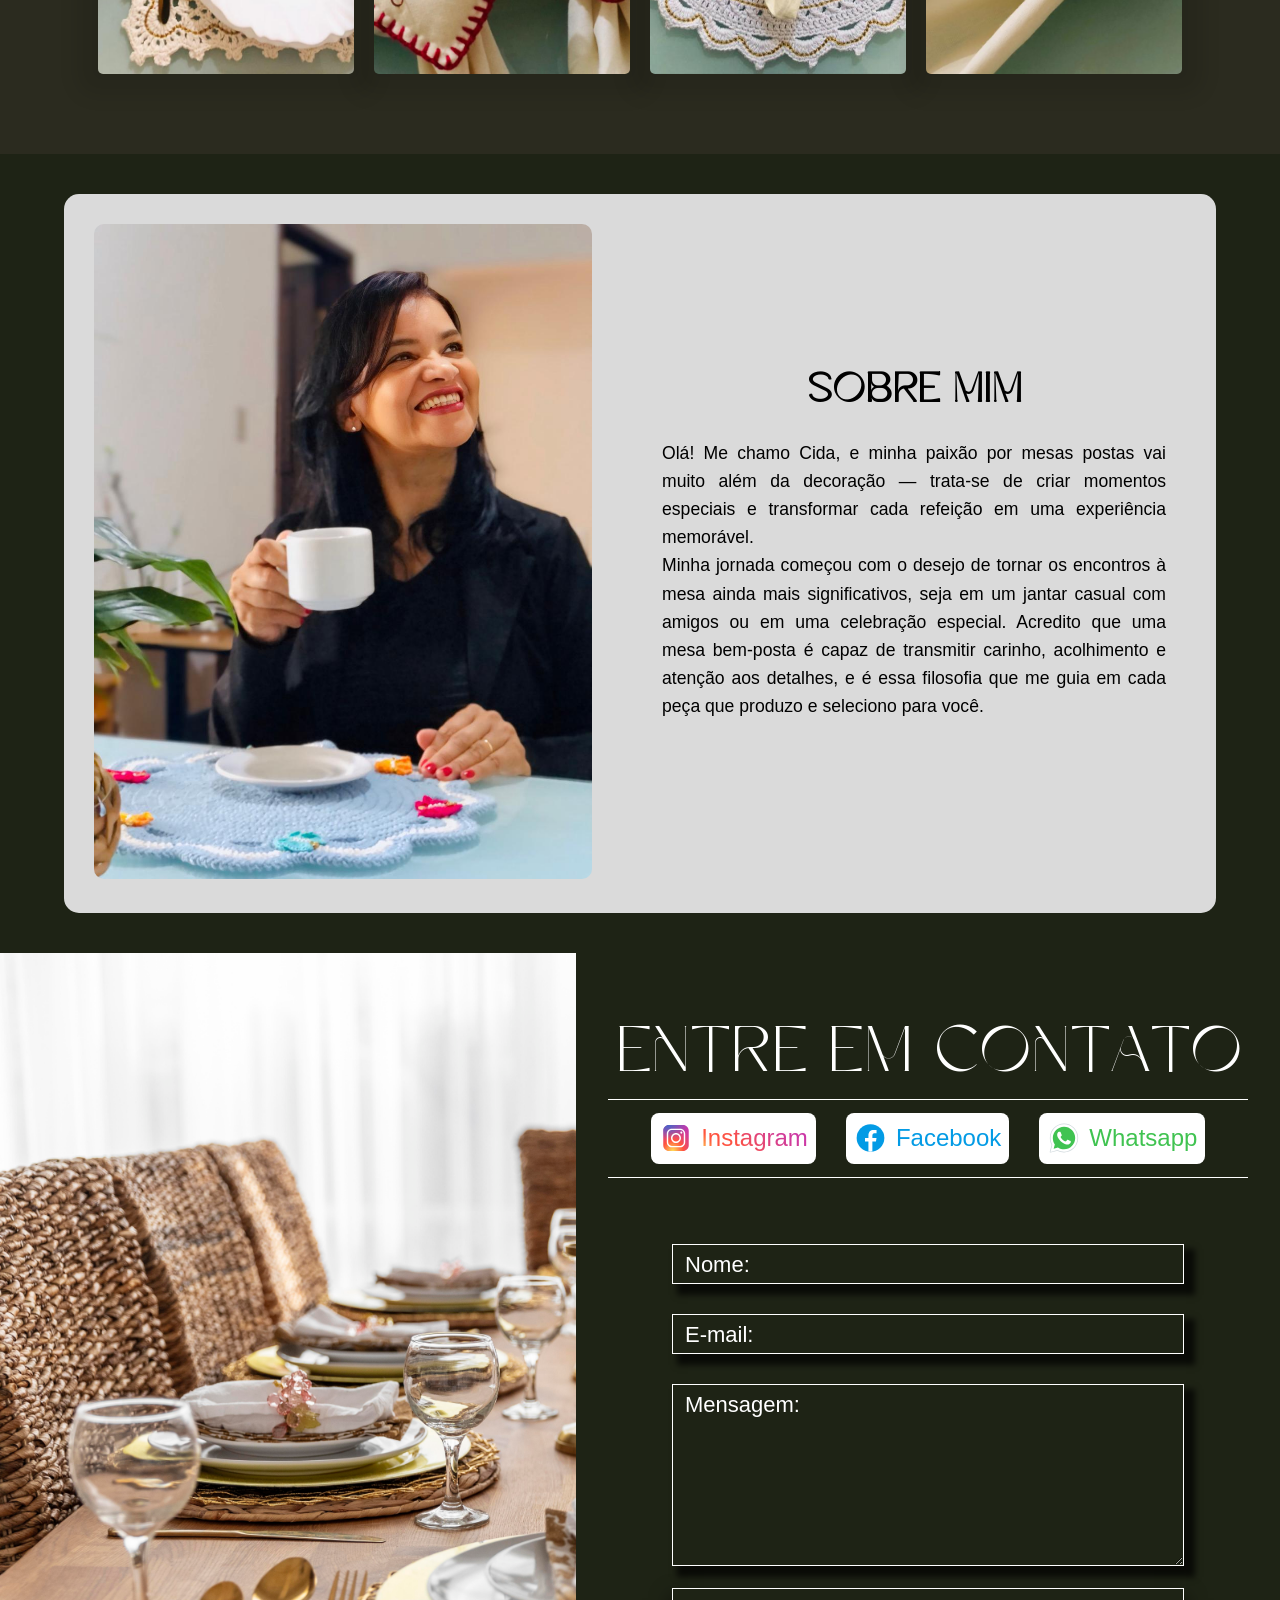
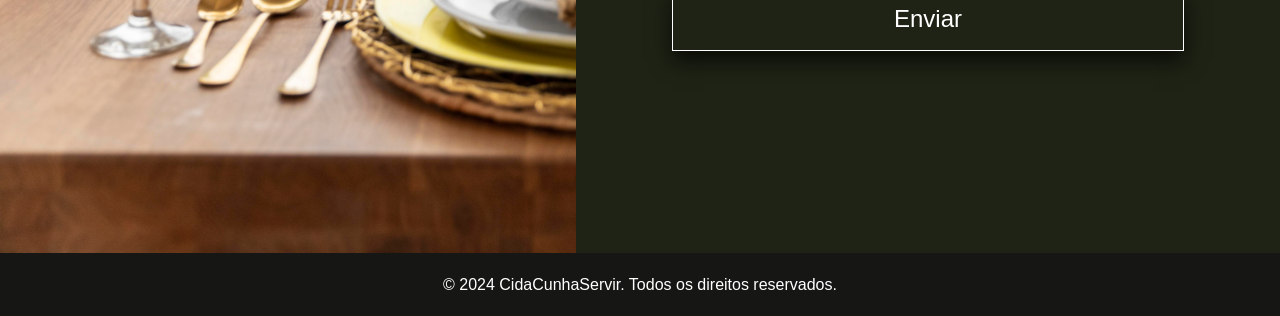
==== commit 6e2cc6fc: "meta dado update- 1" ====
--- a/index.html
+++ b/index.html
@@ -3,6 +3,7 @@
 <head>
     <meta charset="UTF-8">
     <meta name="viewport" content="width=device-width, initial-scale=1.0">
+    <meta name="keywords" content="mesa posta, talheres, loja de guardanapos, loja de mesa posta, e-commerce, CidaCunhaServir">
     <title>Cida Cunha Atelier</title>
     <link rel="stylesheet" href="styles.css">
 </head>
--- a/styles.css
+++ b/styles.css
@@ -209,10 +209,11 @@
      color: black ;
      
 }
-
+/*
 .collection-section{
     height: 90vh;
 }
+*/
 
 /* Título da seção */
 .section-title {
@@ -278,8 +279,8 @@
 }
 
 .box {
-    width: 250px;
-    height: 350px; /* Altura fixa para os containers */
+    width: 20vw;
+    height: 60vh; /* Altura fixa para os containers */
     margin: 0 10px;
     box-shadow: 0 0 20px 20px rgba(0, 0, 0, .1);
     transition: 1s;
@@ -311,7 +312,7 @@
 .details_left {
     position: absolute;
     top: 50%;
-    left: 24.5vw; /* Mova para fora do contêiner principal */
+    left: 150%; /* Mova para fora do contêiner principal */
     transform: translate(-50%, -50%);
     background-color: rgba(0, 0, 0, 0.8); /* Ajuste para visibilidade */
     color: white; /* Contraste do texto */
@@ -381,57 +382,59 @@
     opacity: 1;
 }
 
-
-.container-main-about{
-    display: flex;
-    justify-content: center;
-    align-items: center;
-    margin: 0 auto;
-    height: 85vh;
+.container-main-about {
+    display: flex;
+    justify-content: center;
+    align-items: center;
+    min-height: 85vh; /* Alterado para min-height */
     width: 100%;
     background-color: #1e2315;
-}
-
-.container-about{
-    display: flex;
-    justify-content: center;
-    align-items: center;
+    padding: 40px 0; /* Adicionado padding */
+}
+
+.container-about {
+    display: flex;
+    justify-content: center;
+    align-items: center;
+    gap: 50px; /* Espaço entre elementos */
+    width: 90%;
+    max-width: 1200px;
+    min-height: 70vh;
+    background-color: rgba(244, 244, 245, 0.88);
+    border-radius: 15px;
+    position: relative;
+    padding: 30px;
+}
+
+.box-img-about {
     width: 100%;
-    height: 85vh;
-    background-color: rgb(244, 244, 245, 0.88);
-}
-
-.box-about{
-    height: 100%;
-    overflow: hidden;
-}
-
-.box-img-about{
-    width: 31vw;
-}
-
-.text-box-about{
-    width: 35vw;
-    margin: 30px;
-    border-right: solid 2px black;
-    padding-right: 30px;
-}
-
-.box-h1-about{
+    max-width: 500px;
+    height: auto;
+    border-radius: 10px;
+    object-fit: cover;
+}
+
+.text-box-about {
+    width: 50%;
+    padding: 20px;
+    position: relative;
+}
+
+.box-h1-about {
     font-family: Metanoia;
-    font-size: 40px;
-    margin-bottom: 20px;
+    font-size: 2.5rem;
+    margin-bottom: 25px;
     color: #000000;
-    text-align: left;
-}
-
-.box-p-about{
+    line-height: 1.3;
+}
+
+.box-p-about {
     color: #000000;
     text-align: justify;
-    font-size: 20px;
-}
-
-
+    font-size: 1.1rem;
+    line-height: 1.6;
+    margin-bottom: 25px;
+}
 
                                                     /*contact and footer sections*/
 
@@ -771,38 +774,140 @@
         justify-content: center;
     }
 
-    .box{
+    .box {
         width: 100%;
+        height: 100%;
         margin: 0px 0px;
-    }
-
-    .collection-section {
-        height: 100vh;
-    }
-
-    .details_right {
+        cursor: pointer;
+        transition: none;
+    }
+    
+    .box-modal {
         display: none;
-    }
-    
-    .details_left {
-        display: none;
-    }
-
-    .container-about{
-        background-image: url('WhatsApp\ Image\ 2024-08-29\ at\ 18.51.31.jpeg'); /* Caminho para sua imagem de fundo */
-        background-size: cover; /* A imagem cobre todo o fundo */
-        background-position: center; /* A imagem é centralizada */
-    }
-
-    .box-img-about{
-        display: none;
+        position: fixed;
+        top: 0;
+        left: 0;
+        width: 100%;
+        height: 100%;
+        background: rgba(0,0,0,0.97);
+        z-index: 9999;
+        overflow-y: auto;
+        flex-direction: column;
+    }
+
+    .box-modal.active {
+        display: flex;
+    }
+
+    .box-modal-content {
+        position: relative;
+        flex: 1;
+        display: flex;
+        flex-direction: column;
+        padding: 20px;
+    }
+
+    .box-modal img {
+        width: 100%;
+        height: 85vh;
+        object-fit: cover;
+        border-radius: 10px;
+        margin-top: 40px;
+    }
+
+    .mobile-details {
+        position: relative;
+        background: linear-gradient(to top, rgba(30,35,21,1) 60%, rgba(30,35,21,0.7));
+        padding: 25px;
+        margin-top: -80px;
+        border-radius: 20px 20px 0 0;
+        z-index: 2;
+        box-shadow: 0 -5px 20px rgba(0,0,0,0.3);
+    }
+
+    .close-btn {
+        position: absolute;
+        top: 15px;
+        right: 15px;
+        background: rgba(0,0,0,0.7);
+        color: white;
+        border: none;
+        border-radius: 50%;
+        width: 40px;
+        height: 40px;
+        font-size: 24px;
+        z-index: 10000;
+        display: flex;
+        align-items: center;
+        justify-content: center;
+    }
+
+    .buy-btn {
+        margin: 3vh 0 0 0;
+        width: 45vw;
+        height: 6vh;
+        background-color: #ffffff0c;
+        border: solid 2px #ffffff;
+        border-radius: 20px;
+        color: white;
+    }
+
+    .buy-btn a{
+        text-decoration: none;
+        color: #fff;
+        font-size: 4vw;
+    }
+
+    .buy-btn:hover a{
+        color: #000;
+    }
+
+    .buy-btn:hover {
+        scale: 1.1;
+        transition: 2s;
+        background-color: white;
+        color: #000000;
+        font-size: 4.5vw;
+    }
+
+    /* Impede scroll no conteúdo de fundo */
+    body.modal-open {
+        overflow: hidden;
+        height: 100%;
+    }
+
+    .container-main-about {
+        height: auto;
+        padding: 60px 20px;
+    }
+
+    .container-about {
+        flex-direction: column;
+        width: 100%;
+        height: auto;
+        gap: 30px;
+        padding: 40px 20px;
+    }
+
+    .box-img-about {
+        width: 100%;
+        max-width: 400px;
+        height: 60vh;
     }
 
     .text-box-about {
-        width: 100vw;
-        background-color: rgba(225, 225, 225, 0.7);
-        padding: 10px;
-        border-radius: 8px;
+        width: 100%;
+        padding: 0;
+        border-right: none;
+    }
+
+    .box-h1-about {
+        font-size: 2rem;
+        text-align: center;
+    }
+
+    .box-p-about {
+        font-size: 1rem;
     }
 
     .img-footer{
@@ -896,4 +1001,12 @@
         padding: 8px 16px;
         font-size: 0.9em;
     }
-}
+
+    .box-img-about {
+        height: 40vh;
+    }
+    
+    .box-h1-about {
+        font-size: 1.8rem;
+    }
+}
